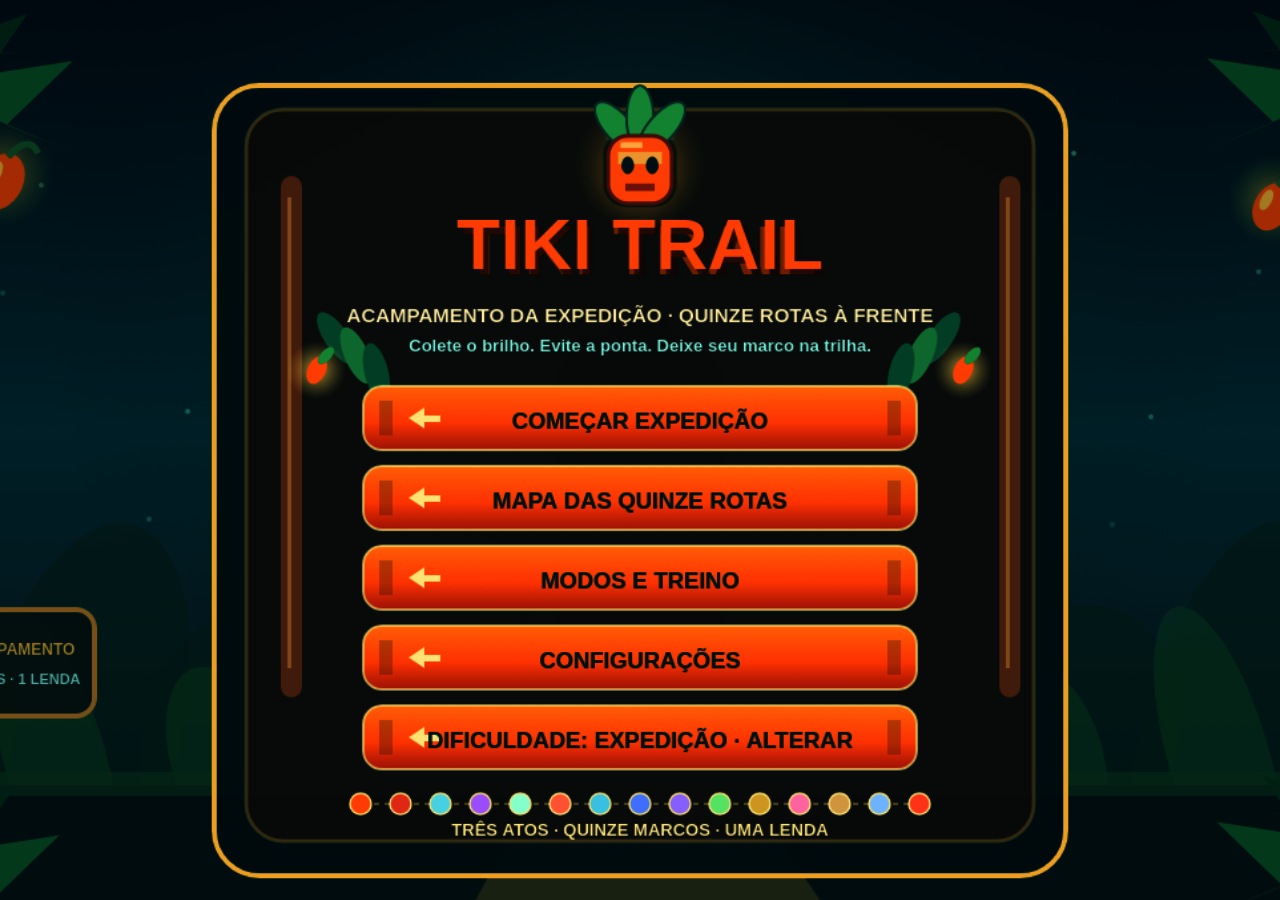
==== index.html @ f4a6121a "Add files via upload" ====
<!doctype html>
<html lang="pt-BR">
  <head>
    <meta charset="UTF-8" />
    <meta name="viewport" content="width=device-width, initial-scale=1.0, maximum-scale=1, viewport-fit=cover" />
    <meta name="theme-color" content="#063b47" />
    <meta name="description" content="Tiki Trail, aventura de plataforma 2D tropical." />

    <link rel="icon" type="image/png" sizes="192x192" href="./assets/icons/icon-192.png" />
    <link rel="apple-touch-icon" href="./assets/icons/icon-192.png" />
    <link rel="manifest" href="./manifest.webmanifest" />
    <link rel="stylesheet" href="./assets/css/game.css" />

    <title>Tiki Trail</title>
  </head>
  <body>
    <div id="root"></div>
    <button id="pwa-install" type="button" hidden aria-label="Instalar Tiki Trail">Instalar jogo</button>

    <script defer src="./assets/js/game.bundle.js"></script>
    <script defer src="./assets/js/pwa.js"></script>
  </body>
</html>
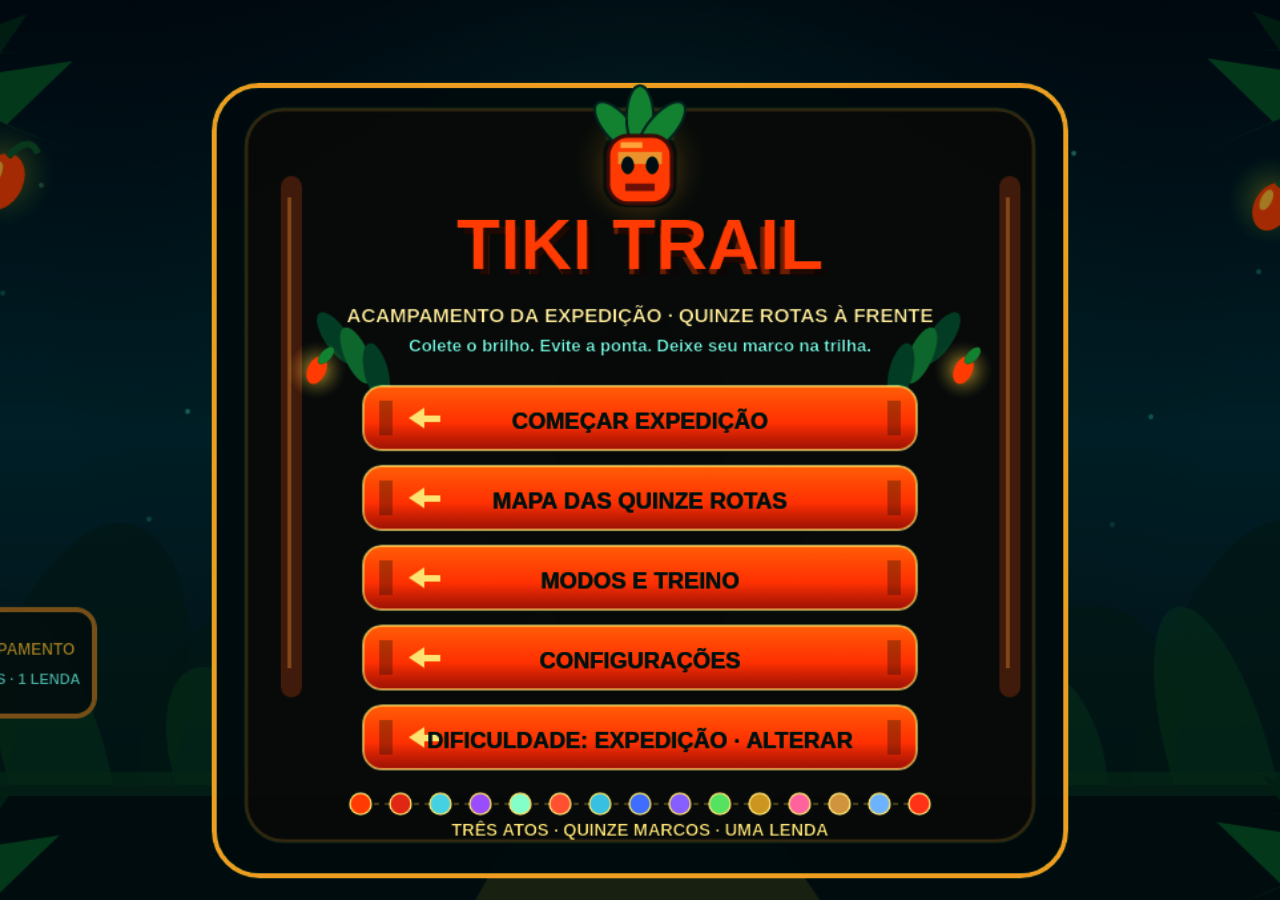
==== commit 26749648: "Add files via upload" ====
--- a/index.html
+++ b/index.html
@@ -8,7 +8,6 @@
 
     <link rel="icon" type="image/png" sizes="192x192" href="./assets/icons/icon-192.png" />
     <link rel="apple-touch-icon" href="./assets/icons/icon-192.png" />
-    <link rel="manifest" href="./manifest.webmanifest" />
     <link rel="stylesheet" href="./assets/css/game.css" />
 
     <title>Tiki Trail</title>
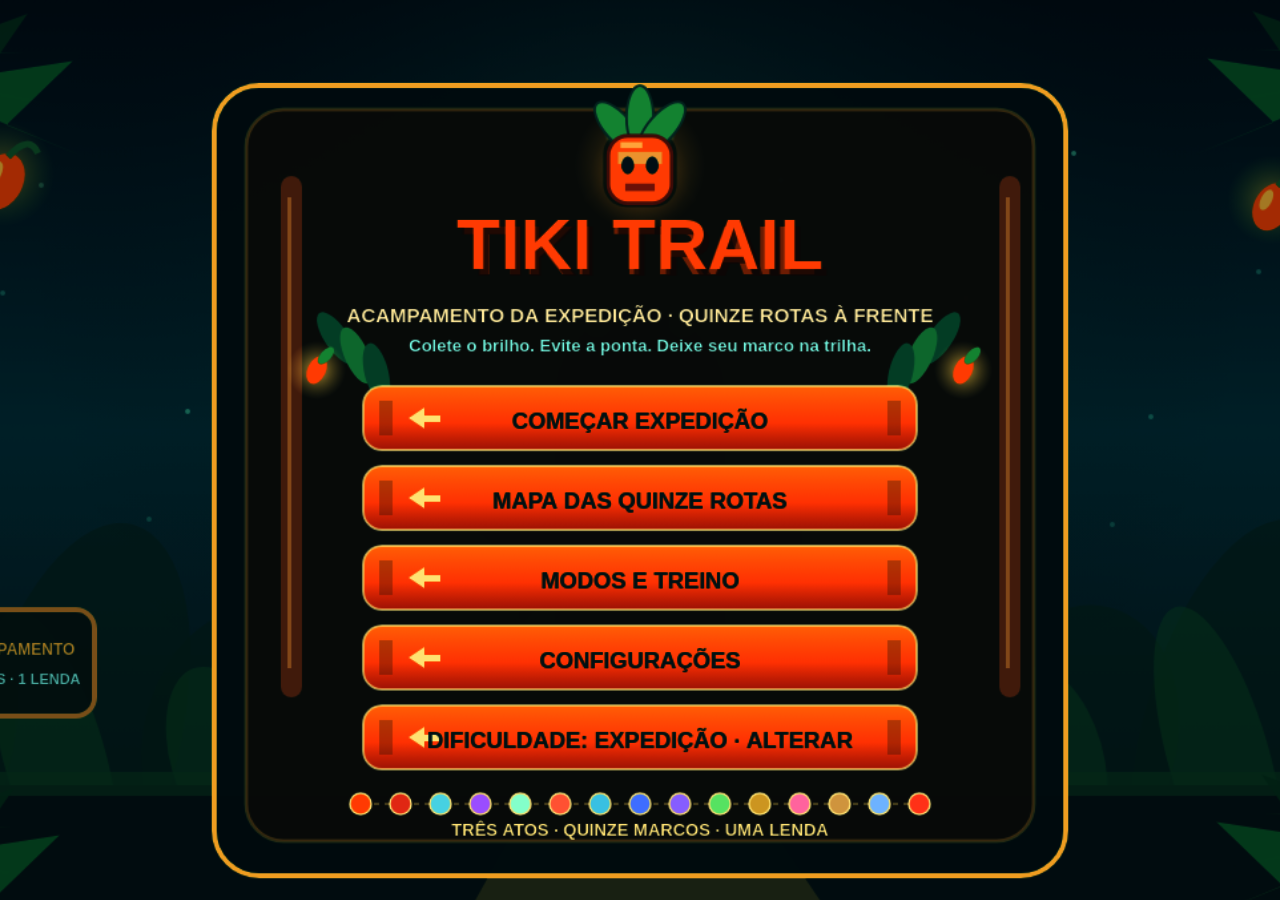
==== commit ae5eb6c2: "Load render alignment fixes" ====
--- a/index.html
+++ b/index.html
@@ -17,6 +17,7 @@
     <button id="pwa-install" type="button" hidden aria-label="Instalar Tiki Trail">Instalar jogo</button>
 
     <script defer src="./assets/js/game.bundle.js"></script>
+    <script defer src="./assets/js/render-fix-v7.js"></script>
     <script defer src="./assets/js/pwa.js"></script>
   </body>
 </html>
